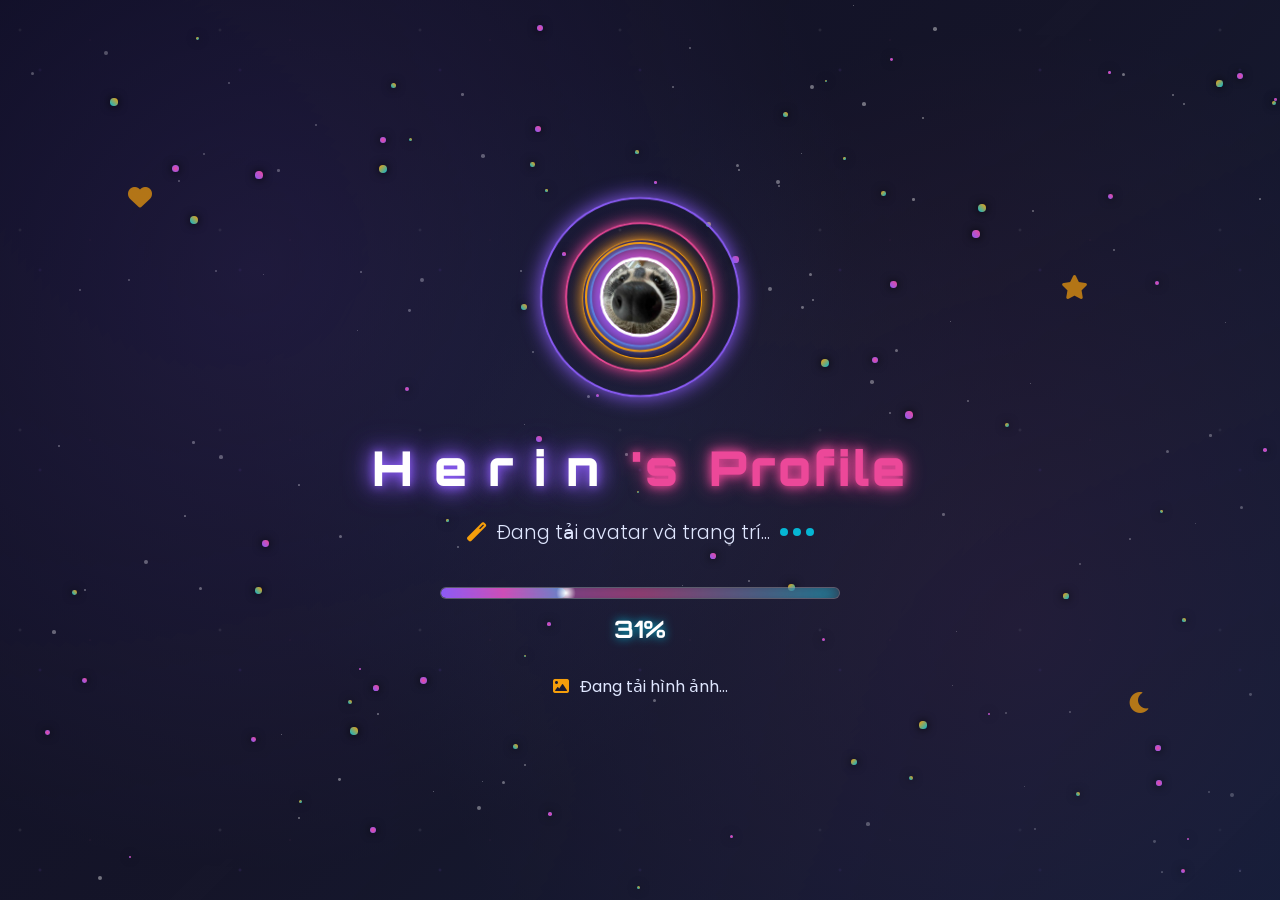
==== index.html @ aad89a55 "Add files via upload" ====
<!DOCTYPE html>
<html lang="vi">
<head>
    <meta charset="UTF-8">
    <meta name="viewport" content="width=device-width, initial-scale=1.0">
    <title>✨ Loading - Cthinhdzs1tg's Magical Profile ✨</title>
    <link rel="preconnect" href="https://fonts.googleapis.com">
    <link rel="preconnect" href="https://fonts.gstatic.com" crossorigin>
    <link href="https://fonts.googleapis.com/css2?family=Poppins:wght@300;400;500;600;700&family=Orbitron:wght@400;700;900&display=swap" rel="stylesheet">
    <link rel="stylesheet" href="https://cdnjs.cloudflare.com/ajax/libs/font-awesome/6.0.0-beta3/css/all.min.css">
    <link rel="stylesheet" href="style1.css">
    <link rel="stylesheet" href="style2.css">
</head>
<body>
    <div class="animated-bg">
        <div class="stars"></div>
        <div class="nebula"></div>
        <div class="cosmic-dust"></div>
    </div>
    
    <div class="magic-particles" id="magicParticles"></div>
    
    <div class="loading-container">
        <div class="magic-circle">
            <div class="outer-ring"></div>
            <div class="middle-ring"></div>
            <div class="inner-ring"></div>
            
            <div class="avatar-container">
                <div class="magical-aura"></div>
                <div class="avatar-glow"></div>
                <img class="avatar-img" src="./png/mmmb.jpg" alt="Cthinhdzs1tg's Avatar">
                <div class="avatar-frame">
                    <div class="frame-glow"></div>
                </div>
            </div>
        </div>
        
        <div class="loading-text-container">
            <h1 class="main-title">
                <span class="title-glow">H</span>
                <span class="title-glow">e</span>
                <span class="title-glow">r</span>
                <span class="title-glow">i</span>
                <span class="title-glow">n</span>
                <span class="title-accent">'s</span>
                <span class="title-accent">Profile</span>
            </h1>
            <div class="loading-subtitle">
                <i class="fas fa-magic"></i>
                <span id="loadingText">Đang khởi tạo web...</span>
                <div class="dots">
                    <span></span>
                    <span></span>
                    <span></span>
                </div>
            </div>
        </div>
        
        <div class="progress-container">
            <div class="progress-bg">
                <div class="progress-fill" id="progressFill"></div>
                <div class="progress-glow"></div>
                <div class="progress-spark" id="progressSpark"></div>
            </div>
            <div class="progress-percentage" id="progressPercentage">0%</div>
        </div>
        
        <div class="status-messages" id="statusMessages">
            <div class="status-item">
                <i class="fas fa-star"></i>
                <span>Đang tải tài nguyên...</span>
            </div>
        </div>
    </div>
    
    <div class="floating-elements">
        <div class="floating-icon" style="--delay: 0s; --duration: 3s;">
            <i class="fas fa-heart"></i>
        </div>
        <div class="floating-icon" style="--delay: 1s; --duration: 4s;">
            <i class="fas fa-star"></i>
        </div>
        <div class="floating-icon" style="--delay: 2s; --duration: 3.5s;">
            <i class="fas fa-sparkles"></i>
        </div>
        <div class="floating-icon" style="--delay: 0.5s; --duration: 4.5s;">
            <i class="fas fa-moon"></i>
        </div>
    </div>

    <script>
        const loadingMessages = [
            "Đang khởi tạo thế giới ma thuật...",
            "Đang tải avatar và trang trí...",
            "Đang kết nối với Discord...",
            "Đang chuẩn bị giao diện...",
            "Đang tối ưu hóa trải nghiệm...",
            "Sắp hoàn thành rồi..."
        ];

        const statusMessages = [
            { icon: "fas fa-star", text: "Đang tải tài nguyên..." },
            { icon: "fas fa-image", text: "Đang tải hình ảnh..." },
            { icon: "fab fa-discord", text: "Đang kết nối Discord..." },
            { icon: "fas fa-palette", text: "Đang tải giao diện..." },
            { icon: "fas fa-cog", text: "Đang tối ưu hóa..." },
            { icon: "fas fa-check", text: "Hoàn thành!" }
        ];

        function createMagicalParticles() {
            const container = document.getElementById('magicParticles');
            const particleCount = 80;
            
            for (let i = 0; i < particleCount; i++) {
                const particle = document.createElement('div');
                particle.className = 'magic-particle';
                
                const size = Math.random() * 6 + 2;
                const x = Math.random() * 100;
                const y = Math.random() * 100;
                const duration = Math.random() * 10 + 5;
                const delay = Math.random() * 5;
                
                particle.style.cssText = `
                    width: ${size}px;
                    height: ${size}px;
                    left: ${x}%;
                    top: ${y}%;
                    animation-duration: ${duration}s;
                    animation-delay: ${delay}s;
                `;
                
                container.appendChild(particle);
            }
        }

        function createStars() {
            const starsContainer = document.querySelector('.stars');
            const starCount = 100;
            
            for (let i = 0; i < starCount; i++) {
                const star = document.createElement('div');
                star.className = 'star';
                
                const size = Math.random() * 3 + 1;
                const x = Math.random() * 100;
                const y = Math.random() * 100;
                const duration = Math.random() * 3 + 2;
                
                star.style.cssText = `
                    width: ${size}px;
                    height: ${size}px;
                    left: ${x}%;
                    top: ${y}%;
                    animation-duration: ${duration}s;
                `;
                
                starsContainer.appendChild(star);
            }
        }

        function updateProgress() {
            const progressFill = document.getElementById('progressFill');
            const progressPercentage = document.getElementById('progressPercentage');
            const progressSpark = document.getElementById('progressSpark');
            const loadingText = document.getElementById('loadingText');
            const statusContainer = document.getElementById('statusMessages');
            
            let progress = 0;
            let messageIndex = 0;
            let statusIndex = 0;
            
            const interval = setInterval(() => {
                if (progress >= 100) {
                    clearInterval(interval);
                    
                    document.body.classList.add('loading-complete');
                    
                    setTimeout(() => {
                        window.location.href = 'load.html';
                    }, 1000);
                } else {
                    progress += Math.random() * 2 + 0.5;
                    if (progress > 100) progress = 100;
                    
                    progressFill.style.width = progress + '%';
                    progressSpark.style.left = progress + '%';
                    progressPercentage.textContent = Math.floor(progress) + '%';
                    
                    const newMessageIndex = Math.floor((progress / 100) * loadingMessages.length);
                    if (newMessageIndex !== messageIndex && newMessageIndex < loadingMessages.length) {
                        messageIndex = newMessageIndex;
                        loadingText.textContent = loadingMessages[messageIndex];
                    }
                    
                    const newStatusIndex = Math.floor((progress / 100) * statusMessages.length);
                    if (newStatusIndex !== statusIndex && newStatusIndex < statusMessages.length) {
                        statusIndex = newStatusIndex;
                        const status = statusMessages[statusIndex];
                        statusContainer.innerHTML = `
                            <div class="status-item">
                                <i class="${status.icon}"></i>
                                <span>${status.text}</span>
                            </div>
                        `;
                    }
                }
            }, 50);
        }

        function animateTitle() {
            const letters = document.querySelectorAll('.title-glow, .title-accent');
            letters.forEach((letter, index) => {
                setTimeout(() => {
                    letter.classList.add('animate');
                }, index * 100);
            });
        }

        window.addEventListener('load', () => {
            createMagicalParticles();
            createStars();
            animateTitle();
            
            setTimeout(() => {
                updateProgress();
            }, 1000);
        });
    </script>
</body>
</html>
---- style1.css ----
/* ===== ANIME-STYLE LOADING PAGE ===== */
* {
    margin: 0;
    padding: 0;
    box-sizing: border-box;
}

:root {
    --primary-purple: #8B5CF6;
    --secondary-pink: #EC4899;
    --accent-cyan: #06B6D4;
    --accent-yellow: #F59E0B;
    --dark-bg: #0F0F23;
    --darker-bg: #050510;
    --text-white: #FFFFFF;
    --text-glow: #E0E7FF;
    --magic-glow: #A855F7;
    --success-green: #10B981;
}

body {
    font-family: 'Poppins', sans-serif;
    background: var(--dark-bg);
    min-height: 100vh;
    overflow: hidden;
    position: relative;
}

/* ===== ANIMATED BACKGROUND ===== */
.animated-bg {
    position: fixed;
    top: 0;
    left: 0;
    width: 100%;
    height: 100%;
    background-image: url('https://i.postimg.cc/SQBkqjbW/e23f720029108e1b630a10c8f6435fbc.gif');
    background-size: cover;
    background-position: center;
    background-repeat: no-repeat;
    z-index: -3;
}

/* Add overlay to make text more readable */
.animated-bg::before {
    content: '';
    position: absolute;
    top: 0;
    left: 0;
    width: 100%;
    height: 100%;
    background: linear-gradient(
        135deg,
        rgba(15, 15, 35, 0.7) 0%,
        rgba(26, 26, 46, 0.6) 50%,
        rgba(22, 33, 62, 0.8) 100%
    );
    z-index: 1;
}

.nebula {
    position: absolute;
    top: 0;
    left: 0;
    width: 100%;
    height: 100%;
    background: 
        radial-gradient(circle at 20% 30%, rgba(139, 92, 246, 0.3) 0%, transparent 50%),
        radial-gradient(circle at 80% 70%, rgba(236, 72, 153, 0.2) 0%, transparent 50%),
        radial-gradient(circle at 50% 50%, rgba(6, 182, 212, 0.1) 0%, transparent 50%);
    animation: nebulaFloat 20s ease-in-out infinite;
}

.cosmic-dust {
    position: absolute;
    top: 0;
    left: 0;
    width: 100%;
    height: 100%;
    background-image: 
        radial-gradient(2px 2px at 20px 30px, rgba(255, 255, 255, 0.3), transparent),
        radial-gradient(2px 2px at 40px 70px, rgba(139, 92, 246, 0.4), transparent),
        radial-gradient(1px 1px at 90px 40px, rgba(236, 72, 153, 0.3), transparent);
    background-repeat: repeat;
    background-size: 200px 200px;
    animation: cosmicDrift 30s linear infinite;
}

.stars {
    position: absolute;
    top: 0;
    left: 0;
    width: 100%;
    height: 100%;
}

.star {
    position: absolute;
    background: white;
    border-radius: 50%;
    animation: starTwinkle 2s ease-in-out infinite alternate;
}

/* ===== MAGIC PARTICLES ===== */
.magic-particles {
    position: fixed;
    top: 0;
    left: 0;
    width: 100%;
    height: 100%;
    pointer-events: none;
    z-index: 1;
}

.magic-particle {
    position: absolute;
    background: linear-gradient(45deg, var(--primary-purple), var(--secondary-pink));
    border-radius: 50%;
    animation: magicFloat 8s ease-in-out infinite;
    box-shadow: 0 0 10px currentColor;
}

/* ===== MAIN LOADING CONTAINER ===== */
.loading-container {
    position: relative;
    z-index: 10;
    display: flex;
    flex-direction: column;
    align-items: center;
    justify-content: center;
    min-height: 100vh;
    text-align: center;
    padding: 20px;
}

/* ===== MAGICAL CIRCLE ===== */
.magic-circle {
    position: relative;
    width: 200px;
    height: 200px;
    margin-bottom: 40px;
}

.outer-ring, .middle-ring, .inner-ring {
    position: absolute;
    border-radius: 50%;
    border: 2px solid;
    animation: ringRotate 10s linear infinite;
}

.outer-ring {
    width: 200px;
    height: 200px;
    border-color: var(--primary-purple);
    box-shadow: 0 0 20px var(--primary-purple);
    animation-direction: normal;
}

.middle-ring {
    width: 150px;
    height: 150px;
    top: 25px;
    left: 25px;
    border-color: var(--secondary-pink);
    box-shadow: 0 0 15px var(--secondary-pink);
    animation-direction: reverse;
    animation-duration: 8s;
}

.inner-ring {
    width: 100px;
    height: 100px;
    top: 50px;
    left: 50px;
    border-color: var(--accent-cyan);
    box-shadow: 0 0 10px var(--accent-cyan);
    animation-duration: 6s;
}

/* ===== AVATAR STYLING ===== */
.avatar-container {
    position: absolute;
    top: 50%;
    left: 50%;
    transform: translate(-50%, -50%);
    width: 80px;
    height: 80px;
}

.magical-aura {
    position: absolute;
    top: -20px;
    left: -20px;
    width: 120px;
    height: 120px;
    background: radial-gradient(circle, rgba(139, 92, 246, 0.3) 0%, transparent 70%);
    border-radius: 50%;
    animation: auraGlow 3s ease-in-out infinite;
}

.avatar-glow {
    position: absolute;
    top: -10px;
    left: -10px;
    width: 100px;
    height: 100px;
    background: linear-gradient(45deg, var(--primary-purple), var(--secondary-pink));
    border-radius: 50%;
    animation: avatarGlow 2s ease-in-out infinite;
    filter: blur(8px);
}

.avatar-img {
    position: relative;
    width: 80px;
    height: 80px;
    border-radius: 50%;
    border: 3px solid var(--text-white);
    object-fit: cover;
    z-index: 2;
    box-shadow: 0 0 20px rgba(139, 92, 246, 0.5);
    animation: avatarFloat 4s ease-in-out infinite;
}

.avatar-frame {
    position: absolute;
    top: -15px;
    left: -15px;
    width: 110px;
    height: 110px;
    border: 2px solid var(--accent-yellow);
    border-radius: 50%;
    animation: frameRotate 15s linear infinite;
}

.frame-glow {
    position: absolute;
    top: -5px;
    left: -5px;
    width: 120px;
    height: 120px;
    border: 1px solid var(--accent-yellow);
    border-radius: 50%;
    box-shadow: 0 0 15px var(--accent-yellow);
    animation: frameGlow 2s ease-in-out infinite alternate;
}

/* ===== TITLE STYLING ===== */
.loading-text-container {
    margin-bottom: 40px;
}

.main-title {
    font-family: 'Orbitron', monospace;
    font-size: 3rem;
    font-weight: 900;
    margin-bottom: 20px;
    letter-spacing: 3px;
}

.title-glow {
    display: inline-block;
    color: var(--text-white);
    text-shadow: 
        0 0 10px var(--primary-purple),
        0 0 20px var(--primary-purple),
        0 0 30px var(--primary-purple);
    animation: letterGlow 2s ease-in-out infinite alternate;
    transform: translateY(20px);
    opacity: 0;
    transition: all 0.5s ease;
}

.title-glow.animate {
    transform: translateY(0);
    opacity: 1;
}

.title-accent {
    display: inline-block;
    color: var(--secondary-pink);
    text-shadow: 
        0 0 10px var(--secondary-pink),
        0 0 20px var(--secondary-pink);
    margin-left: 10px;
    animation: accentGlow 2s ease-in-out infinite alternate;
    transform: translateY(20px);
    opacity: 0;
    transition: all 0.5s ease;
}

.title-accent.animate {
    transform: translateY(0);
    opacity: 1;
}

.loading-subtitle {
    display: flex;
    align-items: center;
    justify-content: center;
    gap: 10px;
    font-size: 1.2rem;
    color: var(--text-glow);
    font-weight: 300;
}

.loading-subtitle i {
    color: var(--accent-yellow);
    animation: iconSpin 3s linear infinite;
}

.dots {
    display: flex;
    gap: 5px;
}

.dots span {
    width: 8px;
    height: 8px;
    background: var(--accent-cyan);
    border-radius: 50%;
    animation: dotBounce 1.5s ease-in-out infinite;
}

.dots span:nth-child(2) {
    animation-delay: 0.2s;
}

.dots span:nth-child(3) {
    animation-delay: 0.4s;
}

/* ===== PROGRESS BAR ===== */
.progress-container {
    width: 400px;
    margin-bottom: 30px;
}

.progress-bg {
    position: relative;
    width: 100%;
    height: 12px;
    background: rgba(255, 255, 255, 0.1);
    border-radius: 20px;
    overflow: hidden;
    backdrop-filter: blur(10px);
    border: 1px solid rgba(255, 255, 255, 0.2);
}

.progress-fill {
    height: 100%;
    width: 0%;
    background: linear-gradient(90deg, var(--primary-purple), var(--secondary-pink), var(--accent-cyan));
    border-radius: 20px;
    transition: width 0.3s ease;
    position: relative;
}

.progress-glow {
    position: absolute;
    top: -2px;
    left: 0;
    width: 100%;
    height: 16px;
    background: linear-gradient(90deg, var(--primary-purple), var(--secondary-pink), var(--accent-cyan));
    border-radius: 20px;
    filter: blur(8px);
    opacity: 0.7;
    animation: progressGlow 2s ease-in-out infinite;
}

.progress-spark {
    position: absolute;
    top: 50%;
    left: 0%;
    width: 20px;
    height: 20px;
    background: radial-gradient(circle, var(--text-white) 0%, transparent 70%);
    border-radius: 50%;
    transform: translate(-50%, -50%);
    animation: sparkGlow 1s ease-in-out infinite;
}

.progress-percentage {
    margin-top: 15px;
    font-family: 'Orbitron', monospace;
    font-size: 1.5rem;
    font-weight: 700;
    color: var(--text-white);
    text-shadow: 0 0 10px var(--accent-cyan);
}

/* ===== STATUS MESSAGES ===== */
.status-messages {
    min-height: 30px;
}

.status-item {
    display: flex;
    align-items: center;
    justify-content: center;
    gap: 10px;
    font-size: 1rem;
    color: var(--text-glow);
    animation: statusFade 0.5s ease-in-out;
}

.status-item i {
    color: var(--accent-yellow);
    animation: iconPulse 2s ease-in-out infinite;
}

/* ===== FLOATING ELEMENTS ===== */
.floating-elements {
    position: fixed;
    top: 0;
    left: 0;
    width: 100%;
    height: 100%;
    pointer-events: none;
    z-index: 5;
}

.floating-icon {
    position: absolute;
    font-size: 1.5rem;
    color: var(--accent-yellow);
    animation: floatUpDown var(--duration) ease-in-out infinite;
    animation-delay: var(--delay);
    opacity: 0.7;
}

.floating-icon:nth-child(1) { top: 20%; left: 10%; }
.floating-icon:nth-child(2) { top: 30%; right: 15%; }
.floating-icon:nth-child(3) { bottom: 30%; left: 20%; }
.floating-icon:nth-child(4) { bottom: 20%; right: 10%; }

/* ===== RESPONSIVE DESIGN ===== */
@media (max-width: 768px) {
    .main-title {
        font-size: 2rem;
        letter-spacing: 2px;
    }
    
    .progress-container {
        width: 300px;
    }
    
    .magic-circle {
        width: 150px;
        height: 150px;
    }
    
    .outer-ring {
        width: 150px;
        height: 150px;
    }
    
    .middle-ring {
        width: 110px;
        height: 110px;
        top: 20px;
        left: 20px;
    }
    
    .inner-ring {
        width: 70px;
        height: 70px;
        top: 40px;
        left: 40px;
    }
    
    .avatar-container {
        width: 60px;
        height: 60px;
    }
    
    .avatar-img {
        width: 60px;
        height: 60px;
    }
}

/* ===== LOADING COMPLETE ANIMATION ===== */
.loading-complete {
    animation: fadeOut 1s ease-in-out forwards;
}

.loading-complete .magic-circle {
    animation: scaleUp 1s ease-in-out forwards;
}

.loading-complete .main-title {
    animation: titleFadeOut 1s ease-in-out forwards;
}
---- style2.css ----
/* ===== ANIME-STYLE ANIMATIONS ===== */

/* Background Animations */
@keyframes nebulaFloat {
    0%, 100% {
        transform: translateX(0) translateY(0) rotate(0deg);
        opacity: 0.8;
    }
    25% {
        transform: translateX(20px) translateY(-10px) rotate(90deg);
        opacity: 1;
    }
    50% {
        transform: translateX(-10px) translateY(20px) rotate(180deg);
        opacity: 0.6;
    }
    75% {
        transform: translateX(-20px) translateY(-15px) rotate(270deg);
        opacity: 0.9;
    }
}

@keyframes cosmicDrift {
    0% {
        transform: translateX(0) translateY(0);
    }
    100% {
        transform: translateX(-200px) translateY(-200px);
    }
}

@keyframes starTwinkle {
    0% {
        opacity: 0.3;
        transform: scale(0.8);
        box-shadow: 0 0 5px rgba(255, 255, 255, 0.5);
    }
    100% {
        opacity: 1;
        transform: scale(1.2);
        box-shadow: 0 0 15px rgba(255, 255, 255, 0.8);
    }
}

/* Magic Particle Animations */
@keyframes magicFloat {
    0%, 100% {
        transform: translateY(0) translateX(0) rotate(0deg);
        opacity: 0.7;
    }
    25% {
        transform: translateY(-20px) translateX(10px) rotate(90deg);
        opacity: 1;
    }
    50% {
        transform: translateY(-40px) translateX(-5px) rotate(180deg);
        opacity: 0.5;
    }
    75% {
        transform: translateY(-20px) translateX(-10px) rotate(270deg);
        opacity: 0.8;
    }
}

/* Magic Circle Animations */
@keyframes ringRotate {
    0% {
        transform: rotate(0deg);
    }
    100% {
        transform: rotate(360deg);
    }
}

/* Avatar Animations */
@keyframes auraGlow {
    0%, 100% {
        transform: scale(1);
        opacity: 0.6;
    }
    50% {
        transform: scale(1.1);
        opacity: 0.9;
    }
}

@keyframes avatarGlow {
    0%, 100% {
        transform: scale(0.9);
        opacity: 0.5;
    }
    50% {
        transform: scale(1.1);
        opacity: 0.8;
    }
}

@keyframes avatarFloat {
    0%, 100% {
        transform: translateY(0);
    }
    50% {
        transform: translateY(-10px);
    }
}

@keyframes frameRotate {
    0% {
        transform: rotate(0deg);
    }
    100% {
        transform: rotate(-360deg);
    }
}

@keyframes frameGlow {
    0% {
        opacity: 0.5;
        transform: scale(1);
    }
    100% {
        opacity: 1;
        transform: scale(1.05);
    }
}

/* Title Animations */
@keyframes letterGlow {
    0% {
        text-shadow: 
            0 0 10px var(--primary-purple),
            0 0 20px var(--primary-purple),
            0 0 30px var(--primary-purple);
        transform: translateY(0);
    }
    100% {
        text-shadow: 
            0 0 20px var(--primary-purple),
            0 0 30px var(--primary-purple),
            0 0 40px var(--primary-purple),
            0 0 50px var(--primary-purple);
        transform: translateY(-2px);
    }
}

@keyframes accentGlow {
    0% {
        text-shadow: 
            0 0 10px var(--secondary-pink),
            0 0 20px var(--secondary-pink);
        transform: translateY(0);
    }
    100% {
        text-shadow: 
            0 0 20px var(--secondary-pink),
            0 0 30px var(--secondary-pink),
            0 0 40px var(--secondary-pink);
        transform: translateY(-2px);
    }
}

@keyframes iconSpin {
    0% {
        transform: rotate(0deg);
    }
    100% {
        transform: rotate(360deg);
    }
}

@keyframes dotBounce {
    0%, 80%, 100% {
        transform: scale(0.8);
        opacity: 0.5;
    }
    40% {
        transform: scale(1.2);
        opacity: 1;
    }
}

/* Progress Bar Animations */
@keyframes progressGlow {
    0%, 100% {
        opacity: 0.5;
        transform: scaleY(1);
    }
    50% {
        opacity: 1;
        transform: scaleY(1.2);
    }
}

@keyframes sparkGlow {
    0%, 100% {
        opacity: 0.8;
        transform: translate(-50%, -50%) scale(1);
        box-shadow: 0 0 10px var(--text-white);
    }
    50% {
        opacity: 1;
        transform: translate(-50%, -50%) scale(1.5);
        box-shadow: 0 0 20px var(--text-white), 0 0 30px var(--accent-cyan);
    }
}

/* Status Message Animations */
@keyframes statusFade {
    0% {
        opacity: 0;
        transform: translateY(10px);
    }
    100% {
        opacity: 1;
        transform: translateY(0);
    }
}

@keyframes iconPulse {
    0%, 100% {
        transform: scale(1);
        opacity: 0.8;
    }
    50% {
        transform: scale(1.2);
        opacity: 1;
    }
}

/* Floating Elements Animations */
@keyframes floatUpDown {
    0%, 100% {
        transform: translateY(0) rotate(0deg);
        opacity: 0.7;
    }
    25% {
        transform: translateY(-20px) rotate(90deg);
        opacity: 1;
    }
    50% {
        transform: translateY(-40px) rotate(180deg);
        opacity: 0.5;
    }
    75% {
        transform: translateY(-20px) rotate(270deg);
        opacity: 0.8;
    }
}

/* Loading Complete Animations */
@keyframes fadeOut {
    0% {
        opacity: 1;
        transform: scale(1);
    }
    100% {
        opacity: 0;
        transform: scale(1.1);
    }
}

@keyframes scaleUp {
    0% {
        transform: scale(1);
    }
    50% {
        transform: scale(1.2);
    }
    100% {
        transform: scale(2) rotate(360deg);
        opacity: 0;
    }
}

@keyframes titleFadeOut {
    0% {
        opacity: 1;
        transform: translateY(0);
    }
    100% {
        opacity: 0;
        transform: translateY(-50px);
    }
}

/* Special Effects */
@keyframes magicalAppear {
    0% {
        opacity: 0;
        transform: scale(0) rotate(180deg);
    }
    50% {
        opacity: 0.8;
        transform: scale(1.2) rotate(90deg);
    }
    100% {
        opacity: 1;
        transform: scale(1) rotate(0deg);
    }
}

@keyframes energyWave {
    0% {
        transform: scale(0);
        opacity: 1;
    }
    100% {
        transform: scale(4);
        opacity: 0;
    }
}

@keyframes holographicShimmer {
    0%, 100% {
        background-position: 0% 50%;
    }
    50% {
        background-position: 100% 50%;
    }
}

/* Hover Effects */
.magic-circle:hover .outer-ring {
    animation-duration: 5s;
    box-shadow: 0 0 30px var(--primary-purple);
}

.magic-circle:hover .middle-ring {
    animation-duration: 4s;
    box-shadow: 0 0 25px var(--secondary-pink);
}

.magic-circle:hover .inner-ring {
    animation-duration: 3s;
    box-shadow: 0 0 20px var(--accent-cyan);
}

.avatar-container:hover .avatar-img {
    animation-duration: 2s;
    box-shadow: 0 0 30px rgba(139, 92, 246, 0.8);
}

/* Advanced Particle Effects */
.magic-particle:nth-child(odd) {
    background: linear-gradient(45deg, var(--accent-cyan), var(--accent-yellow));
    animation-direction: reverse;
}

.magic-particle:nth-child(3n) {
    background: radial-gradient(circle, var(--secondary-pink), var(--primary-purple));
    animation-duration: 12s;
}

.magic-particle:nth-child(5n) {
    background: linear-gradient(135deg, var(--accent-yellow), var(--accent-cyan));
    animation-duration: 6s;
    animation-direction: alternate;
}

/* Glitch Effect for Special Moments */
@keyframes glitch {
    0%, 100% {
        transform: translate(0);
        filter: hue-rotate(0deg);
    }
    20% {
        transform: translate(-2px, 2px);
        filter: hue-rotate(90deg);
    }
    40% {
        transform: translate(-2px, -2px);
        filter: hue-rotate(180deg);
    }
    60% {
        transform: translate(2px, 2px);
        filter: hue-rotate(270deg);
    }
    80% {
        transform: translate(2px, -2px);
        filter: hue-rotate(360deg);
    }
}

/* Rainbow Text Effect */
@keyframes rainbow {
    0% { color: #ff0000; }
    16.66% { color: #ff8000; }
    33.33% { color: #ffff00; }
    50% { color: #00ff00; }
    66.66% { color: #0080ff; }
    83.33% { color: #8000ff; }
    100% { color: #ff0000; }
}

/* Breathing Effect */
@keyframes breathe {
    0%, 100% {
        transform: scale(1);
        opacity: 0.8;
    }
    50% {
        transform: scale(1.05);
        opacity: 1;
    }
}

/* Apply breathing effect to main elements */
.loading-container {
    animation: breathe 4s ease-in-out infinite;
}

/* Stagger animations for multiple elements */
.title-glow:nth-child(1) { animation-delay: 0.1s; }
.title-glow:nth-child(2) { animation-delay: 0.2s; }
.title-glow:nth-child(3) { animation-delay: 0.3s; }
.title-glow:nth-child(4) { animation-delay: 0.4s; }
.title-glow:nth-child(5) { animation-delay: 0.5s; }

.title-accent:nth-child(6) { animation-delay: 0.6s; }
.title-accent:nth-child(7) { animation-delay: 0.7s; }

/* Performance optimizations */
.magic-particle,
.star,
.floating-icon {
    will-change: transform, opacity;
}

.progress-fill,
.progress-spark {
    will-change: width, left;
}

.magic-circle * {
    will-change: transform;
}
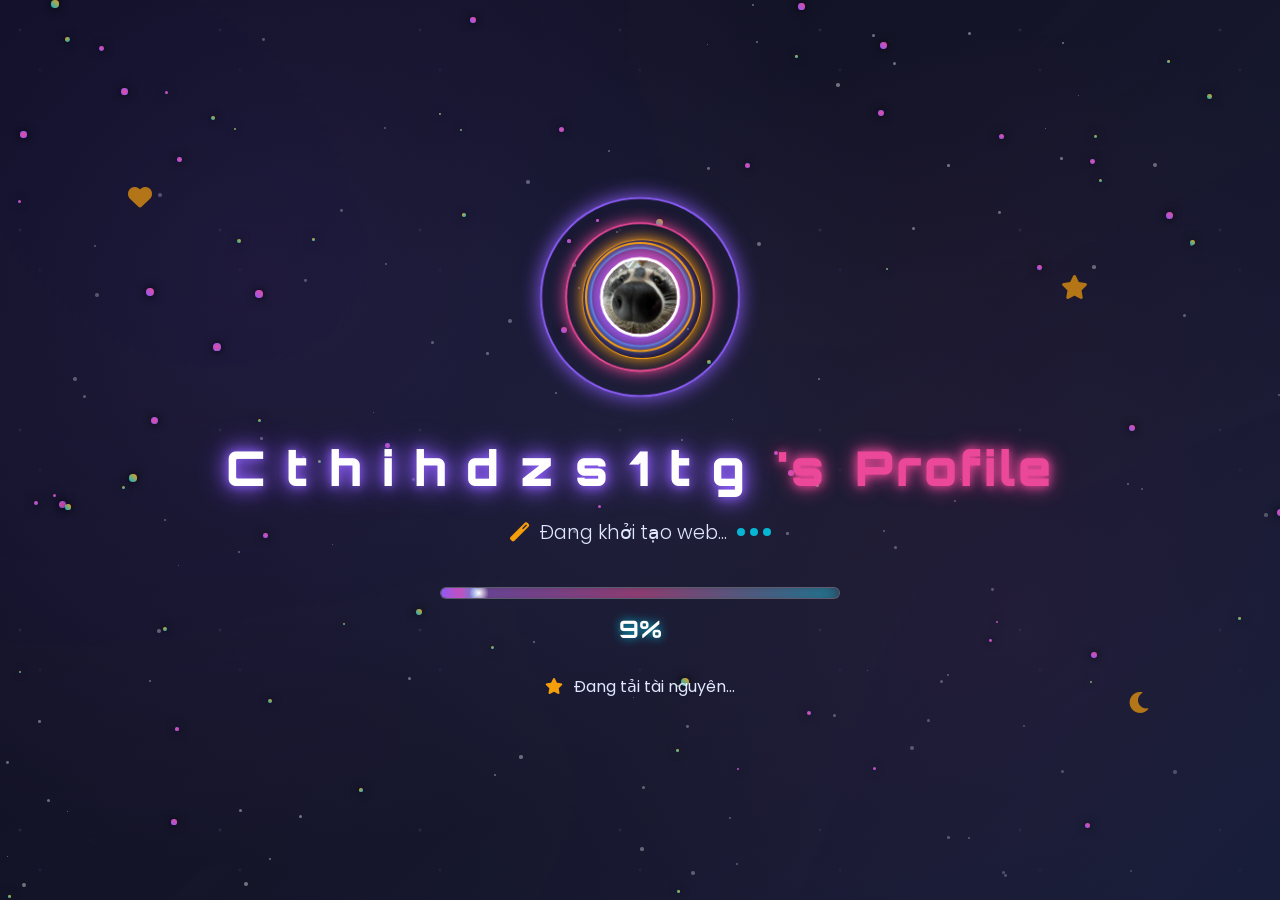
==== commit ca557129: "Add files via upload" ====
--- a/index.html
+++ b/index.html
@@ -38,11 +38,17 @@
         
         <div class="loading-text-container">
             <h1 class="main-title">
-                <span class="title-glow">H</span>
-                <span class="title-glow">e</span>
-                <span class="title-glow">r</span>
+                <span class="title-glow">C</span>
+                <span class="title-glow">t</span>
+                <span class="title-glow">h</span>
                 <span class="title-glow">i</span>
-                <span class="title-glow">n</span>
+                <span class="title-glow">h</span>
+                <span class="title-glow">d</span>
+                <span class="title-glow">z</span>
+                <span class="title-glow">s</span>
+                <span class="title-glow">1</span>
+                <span class="title-glow">t</span>
+                <span class="title-glow">g</span>
                 <span class="title-accent">'s</span>
                 <span class="title-accent">Profile</span>
             </h1>
